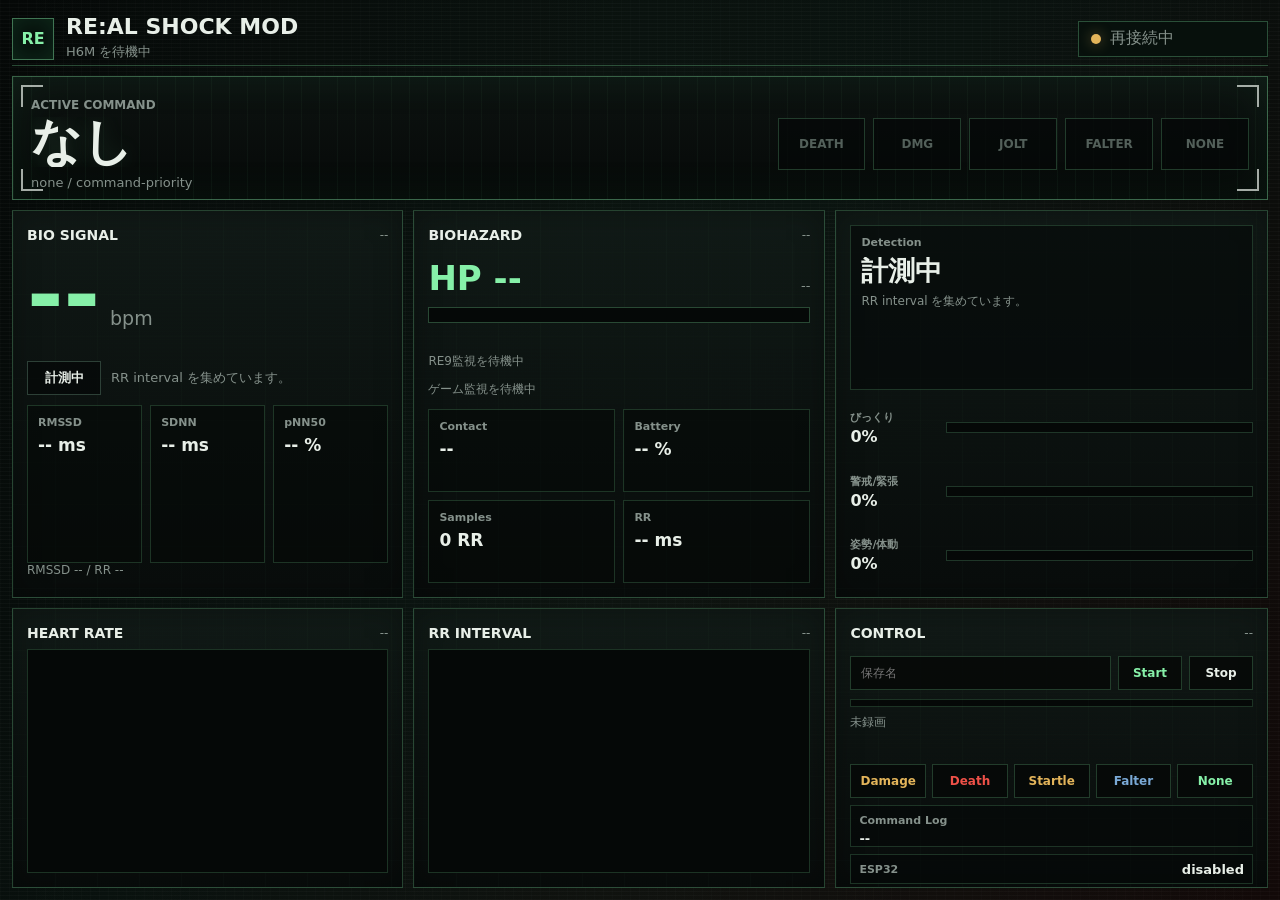
==== static/index.html @ 38039f09 "Initial RE:AL SHOCK MOD app" ====
<!doctype html>
<html lang="ja">
  <head>
    <meta charset="utf-8">
    <meta name="viewport" content="width=device-width, initial-scale=1">
    <title>RE:AL SHOCK MOD</title>
    <link rel="stylesheet" href="/static/styles.css">
  </head>
  <body>
    <div class="screen-noise" aria-hidden="true"></div>
    <main class="shell">
      <section class="topbar" aria-label="system status">
        <div class="brand">
          <span class="brand-mark">RE</span>
          <div>
            <h1>RE:AL SHOCK MOD</h1>
            <p id="deviceName">H6M を待機中</p>
          </div>
        </div>
        <div class="status">
          <span id="connDot" class="dot neutral"></span>
          <span id="connText">起動中</span>
        </div>
      </section>

      <section class="command-center" aria-label="active command">
        <div class="command-frame">
          <div class="corner top-left"></div>
          <div class="corner top-right"></div>
          <div class="corner bottom-left"></div>
          <div class="corner bottom-right"></div>
          <span class="eyebrow">ACTIVE COMMAND</span>
          <strong id="activeCommand">なし</strong>
          <p id="activeCommandDetail">none / command-priority</p>
          <div class="command-rail" id="commandRail" aria-hidden="true">
            <span data-command="death">DEATH</span>
            <span data-command="damage">DMG</span>
            <span data-command="startle">JOLT</span>
            <span data-command="faltering">FALTER</span>
            <span data-command="none">NONE</span>
          </div>
        </div>
      </section>

      <section class="dashboard-grid" aria-label="live dashboard">
        <section class="panel bio-panel" aria-label="bio signals">
          <div class="panel-head">
            <h2>Bio Signal</h2>
            <span id="lastSeen">--</span>
          </div>
          <div class="bpm">
            <span id="bpm">--</span>
            <span>bpm</span>
          </div>
          <div class="state-line">
            <div id="state" class="state neutral">計測中</div>
            <p id="stateDetail">RR interval を集めています。</p>
          </div>
          <div class="vital-strip">
            <div>
              <span>RMSSD</span>
              <strong id="rmssd">-- ms</strong>
            </div>
            <div>
              <span>SDNN</span>
              <strong id="sdnn">-- ms</strong>
            </div>
            <div>
              <span>pNN50</span>
              <strong id="pnn50">-- %</strong>
            </div>
          </div>
          <p class="ghost-line" id="mainBioSub">RMSSD -- / RR --</p>
          <strong class="sr-mirror" id="mainBioBpm">-- bpm</strong>
        </section>

        <section class="panel game-panel" aria-label="biohazard status">
          <div class="panel-head">
            <h2>Biohazard</h2>
            <span id="gameBridge">--</span>
          </div>
          <div class="hp-stack">
            <div class="hp-read">
              <strong id="mainGameHp">HP --</strong>
              <span id="gameHp">--</span>
            </div>
            <div class="hp-bar" aria-hidden="true"><div id="hpFill"></div></div>
          </div>
          <p id="mainGameSub">RE9監視を待機中</p>
          <p id="gameStatus">ゲーム監視を待機中</p>
          <div class="detail-grid">
            <div class="detail-row">
              <span>Contact</span>
              <strong id="contact">--</strong>
            </div>
            <div class="detail-row">
              <span>Battery</span>
              <strong id="battery">-- %</strong>
            </div>
            <div class="detail-row">
              <span>Samples</span>
              <strong id="samples">0 RR</strong>
            </div>
            <div class="detail-row">
              <span>RR</span>
              <strong id="rrLatest">-- ms</strong>
            </div>
          </div>
        </section>

        <section class="panel detector" aria-label="fear detection">
          <div class="detector-main">
            <span>Detection</span>
            <strong id="detectPrimary">計測中</strong>
            <p id="detectReasons">RR interval を集めています。</p>
          </div>
          <div class="score-stack">
            <div class="score-row">
              <div>
                <span>びっくり</span>
                <strong id="startleScore">0%</strong>
              </div>
              <div class="bar"><div id="startleBar"></div></div>
            </div>
            <div class="score-row">
              <div>
                <span>警戒/緊張</span>
                <strong id="fearScore">0%</strong>
              </div>
              <div class="bar"><div id="fearBar"></div></div>
            </div>
            <div class="score-row">
              <div>
                <span>姿勢/体動</span>
                <strong id="movementScore">0%</strong>
              </div>
              <div class="bar"><div id="movementBar"></div></div>
            </div>
          </div>
        </section>

        <section class="panel chart-panel heart-chart" aria-label="heart rate chart">
          <div class="panel-head">
            <h2>Heart Rate</h2>
            <span id="model">--</span>
          </div>
          <canvas id="hrChart" width="900" height="220"></canvas>
        </section>

        <section class="panel chart-panel rr-chart" aria-label="rr interval chart">
          <div class="panel-head">
            <h2>RR Interval</h2>
            <span id="firmware">--</span>
          </div>
          <canvas id="rrChart" width="900" height="220"></canvas>
        </section>

        <section class="panel control-panel" aria-label="controls and command log">
          <div class="panel-head">
            <h2>Control</h2>
            <span id="address">--</span>
          </div>
          <div class="recording-form">
            <input id="recordingName" type="text" autocomplete="off" placeholder="保存名">
            <button id="startRecording" type="button">Start</button>
            <button id="stopRecording" type="button">Stop</button>
          </div>
          <div class="progress">
            <div id="recordingProgress"></div>
          </div>
          <p id="recordingStatus">未録画</p>
          <p id="recordingSaved" class="saved"></p>
          <div class="debug-actions">
            <button id="debugDamage" type="button">Damage</button>
            <button id="debugDeath" type="button">Death</button>
            <button id="debugStartle" type="button">Startle</button>
            <button id="debugFaltering" type="button">Falter</button>
            <button id="debugNone" type="button">None</button>
          </div>
          <div class="command-log">
            <span>Command Log</span>
            <strong id="commandLog">--</strong>
          </div>
          <div class="esp32-line">
            <span>ESP32</span>
            <strong id="esp32Status">disabled</strong>
          </div>
          <strong class="raw-line" id="raw">--</strong>
        </section>
      </section>
    </main>
    <script src="/static/app.js"></script>
  </body>
</html>
---- static/styles.css ----
:root {
  color-scheme: dark;
  --bg: #050807;
  --panel: #0d1311;
  --panel-2: #111a17;
  --ink: #e8efe8;
  --muted: #85918b;
  --dim: #53605a;
  --grid: #1d2a25;
  --line: #2d4037;
  --green: #86f0a8;
  --green-2: #2fb36b;
  --amber: #e3b45a;
  --red: #ef5148;
  --blue: #7aa9d6;
  --black: #030504;
}

* {
  box-sizing: border-box;
}

html,
body {
  width: 100%;
  height: 100%;
}

body {
  margin: 0;
  overflow: hidden;
  background:
    repeating-linear-gradient(0deg, rgba(255, 255, 255, 0.025) 0, rgba(255, 255, 255, 0.025) 1px, transparent 1px, transparent 4px),
    linear-gradient(135deg, #050807 0%, #08100d 46%, #120908 100%);
  color: var(--ink);
  font-family: "Segoe UI", system-ui, -apple-system, BlinkMacSystemFont, sans-serif;
  letter-spacing: 0;
}

.screen-noise {
  position: fixed;
  inset: 0;
  pointer-events: none;
  background:
    linear-gradient(90deg, transparent 0, rgba(134, 240, 168, 0.035) 50%, transparent 100%),
    repeating-linear-gradient(90deg, rgba(255,255,255,0.018) 0 1px, transparent 1px 9px);
  mix-blend-mode: screen;
  opacity: 0.55;
}

.shell {
  position: relative;
  z-index: 1;
  display: grid;
  grid-template-rows: 54px 124px minmax(0, 1fr);
  gap: 10px;
  width: min(1440px, calc(100vw - 24px));
  height: 100vh;
  margin: 0 auto;
  padding: 12px 0;
}

h1,
h2,
p {
  margin: 0;
}

.topbar {
  display: flex;
  align-items: center;
  justify-content: space-between;
  min-width: 0;
  gap: 14px;
  border-bottom: 1px solid rgba(134, 240, 168, 0.28);
}

.brand {
  display: flex;
  align-items: center;
  min-width: 0;
  gap: 12px;
}

.brand-mark {
  display: grid;
  place-items: center;
  width: 42px;
  height: 42px;
  border: 1px solid rgba(134, 240, 168, 0.45);
  background: #07100c;
  color: var(--green);
  font-weight: 800;
  box-shadow: inset 0 0 22px rgba(47, 179, 107, 0.16);
}

h1 {
  font-size: 22px;
  line-height: 1;
  font-weight: 800;
}

.brand p,
.panel-head span,
.ghost-line,
.game-panel p,
.control-panel p {
  overflow: hidden;
  text-overflow: ellipsis;
  white-space: nowrap;
  color: var(--muted);
}

.brand p {
  max-width: 520px;
  margin-top: 5px;
  font-size: 13px;
}

.status {
  display: inline-flex;
  align-items: center;
  min-width: 190px;
  max-width: 460px;
  min-height: 36px;
  gap: 9px;
  padding: 0 12px;
  border: 1px solid rgba(134, 240, 168, 0.28);
  background: #07100c;
  color: var(--muted);
  overflow: hidden;
  white-space: nowrap;
}

.status span:last-child {
  overflow: hidden;
  text-overflow: ellipsis;
}

.dot {
  flex: 0 0 auto;
  width: 10px;
  height: 10px;
  border-radius: 50%;
  background: var(--dim);
}

.dot.live,
.dot.connected {
  background: var(--green);
  box-shadow: 0 0 16px rgba(134, 240, 168, 0.62);
}

.dot.scanning,
.dot.connecting,
.dot.waiting {
  background: var(--amber);
  box-shadow: 0 0 14px rgba(227, 180, 90, 0.45);
}

.dot.error {
  background: var(--red);
  box-shadow: 0 0 14px rgba(239, 81, 72, 0.48);
}

.command-center {
  min-width: 0;
}

.command-frame {
  position: relative;
  display: grid;
  grid-template-columns: minmax(0, 0.8fr) minmax(260px, 1.1fr) minmax(0, 1.2fr);
  grid-template-rows: 28px 48px 30px;
  align-items: center;
  height: 124px;
  padding: 14px 18px;
  border: 1px solid rgba(134, 240, 168, 0.38);
  background:
    repeating-linear-gradient(90deg, rgba(134, 240, 168, 0.04) 0 1px, transparent 1px 18px),
    linear-gradient(180deg, rgba(13, 19, 17, 0.98), rgba(6, 9, 8, 0.98));
  box-shadow: inset 0 0 46px rgba(47, 179, 107, 0.08);
  overflow: hidden;
}

.command-frame::after {
  content: "";
  position: absolute;
  inset: 0;
  pointer-events: none;
  background: linear-gradient(90deg, transparent, rgba(134, 240, 168, 0.10), transparent);
  transform: translateX(-100%);
  animation: sweep 5s linear infinite;
}

.corner {
  position: absolute;
  width: 22px;
  height: 22px;
  border-color: var(--green);
  opacity: 0.7;
}

.top-left {
  top: 8px;
  left: 8px;
  border-top: 2px solid;
  border-left: 2px solid;
}

.top-right {
  top: 8px;
  right: 8px;
  border-top: 2px solid;
  border-right: 2px solid;
}

.bottom-left {
  bottom: 8px;
  left: 8px;
  border-bottom: 2px solid;
  border-left: 2px solid;
}

.bottom-right {
  right: 8px;
  bottom: 8px;
  border-right: 2px solid;
  border-bottom: 2px solid;
}

.eyebrow {
  grid-column: 1;
  color: var(--muted);
  font-size: 12px;
  font-weight: 700;
}

#activeCommand {
  grid-column: 1 / 3;
  align-self: end;
  overflow: hidden;
  text-overflow: ellipsis;
  white-space: nowrap;
  font-size: 50px;
  line-height: 1;
  font-weight: 900;
  text-transform: uppercase;
  text-shadow: 0 0 22px rgba(134, 240, 168, 0.18);
}

#activeCommandDetail {
  grid-column: 1 / 3;
  overflow: hidden;
  text-overflow: ellipsis;
  white-space: nowrap;
  color: var(--muted);
  font-size: 13px;
}

#activeCommand.none {
  color: var(--green);
}

#activeCommand.faltering {
  color: var(--blue);
}

#activeCommand.startle,
#activeCommand.damage {
  color: var(--amber);
}

#activeCommand.death {
  color: var(--red);
  animation: alarm 750ms steps(2, end) infinite;
}

.command-rail {
  grid-column: 3;
  grid-row: 1 / 4;
  display: grid;
  grid-template-columns: repeat(5, minmax(0, 1fr));
  gap: 8px;
  align-self: center;
}

.command-rail span {
  display: grid;
  place-items: center;
  min-width: 0;
  height: 52px;
  border: 1px solid rgba(134, 240, 168, 0.22);
  background: rgba(5, 8, 7, 0.72);
  color: var(--dim);
  overflow: hidden;
  text-overflow: ellipsis;
  white-space: nowrap;
  font-size: 12px;
  font-weight: 800;
}

body.command-none .command-rail [data-command="none"],
body.command-faltering .command-rail [data-command="faltering"],
body.command-startle .command-rail [data-command="startle"],
body.command-damage .command-rail [data-command="damage"],
body.command-death .command-rail [data-command="death"] {
  border-color: currentColor;
  color: var(--green);
  box-shadow: inset 0 0 20px rgba(134, 240, 168, 0.12), 0 0 16px rgba(134, 240, 168, 0.10);
}

body.command-faltering .command-rail [data-command="faltering"] {
  color: var(--blue);
}

body.command-startle .command-rail [data-command="startle"],
body.command-damage .command-rail [data-command="damage"] {
  color: var(--amber);
}

body.command-death .command-rail [data-command="death"] {
  color: var(--red);
}

.dashboard-grid {
  display: grid;
  grid-template-columns: minmax(250px, 0.95fr) minmax(260px, 1fr) minmax(280px, 1.05fr);
  grid-template-rows: minmax(250px, 1fr) minmax(170px, 0.72fr);
  grid-template-areas:
    "bio game detector"
    "heart rr control";
  min-height: 0;
  gap: 10px;
}

.panel {
  position: relative;
  min-width: 0;
  min-height: 0;
  padding: 14px;
  border: 1px solid rgba(134, 240, 168, 0.24);
  background:
    linear-gradient(180deg, rgba(17, 26, 23, 0.94), rgba(8, 12, 11, 0.97));
  box-shadow: inset 0 0 28px rgba(0, 0, 0, 0.28);
  overflow: hidden;
}

.panel::before {
  content: "";
  position: absolute;
  inset: 0;
  pointer-events: none;
  background:
    linear-gradient(90deg, rgba(134, 240, 168, 0.12) 0 1px, transparent 1px),
    linear-gradient(0deg, rgba(134, 240, 168, 0.08) 0 1px, transparent 1px);
  background-size: 42px 42px;
  opacity: 0.16;
}

.panel-head {
  position: relative;
  z-index: 1;
  display: flex;
  align-items: center;
  justify-content: space-between;
  gap: 10px;
  min-height: 20px;
  margin-bottom: 10px;
}

h2 {
  overflow: hidden;
  text-overflow: ellipsis;
  white-space: nowrap;
  font-size: 14px;
  line-height: 1;
  font-weight: 800;
  text-transform: uppercase;
}

.panel-head span {
  min-width: 0;
  max-width: 58%;
  font-size: 12px;
}

.bio-panel {
  grid-area: bio;
  display: grid;
  grid-template-rows: 30px 96px 54px minmax(0, 1fr) 20px;
}

.bpm {
  position: relative;
  z-index: 1;
  display: flex;
  align-items: baseline;
  gap: 10px;
  min-width: 0;
}

.bpm span:first-child {
  overflow: hidden;
  text-overflow: clip;
  white-space: nowrap;
  font-size: 88px;
  line-height: 0.9;
  font-weight: 900;
  color: var(--green);
  font-variant-numeric: tabular-nums;
}

.bpm span:last-child {
  color: var(--muted);
  font-size: 19px;
}

.state-line {
  position: relative;
  z-index: 1;
  display: grid;
  grid-template-columns: max-content minmax(0, 1fr);
  align-items: center;
  gap: 10px;
  min-width: 0;
}

.state {
  min-width: 74px;
  max-width: 130px;
  padding: 7px 9px;
  border: 1px solid var(--line);
  background: rgba(5, 8, 7, 0.72);
  overflow: hidden;
  text-align: center;
  text-overflow: ellipsis;
  white-space: nowrap;
  font-size: 13px;
  font-weight: 800;
}

.state.calm,
.state.steady {
  color: var(--green);
}

.state.warm {
  color: var(--amber);
}

.state.hot,
.state.warn {
  color: var(--red);
}

#stateDetail {
  overflow: hidden;
  text-overflow: ellipsis;
  white-space: nowrap;
  color: var(--muted);
  font-size: 13px;
}

.vital-strip {
  position: relative;
  z-index: 1;
  display: grid;
  grid-template-columns: repeat(3, minmax(0, 1fr));
  gap: 8px;
  min-height: 0;
}

.vital-strip div,
.detail-row {
  min-width: 0;
  padding: 10px;
  border: 1px solid rgba(134, 240, 168, 0.18);
  background: rgba(5, 8, 7, 0.55);
}

.vital-strip span,
.detail-row span,
.detector-main span,
.score-row span,
.command-log span {
  display: block;
  color: var(--muted);
  font-size: 11px;
  font-weight: 700;
}

.vital-strip strong,
.detail-row strong {
  display: block;
  margin-top: 6px;
  overflow: hidden;
  text-overflow: ellipsis;
  white-space: nowrap;
  font-size: 17px;
  font-variant-numeric: tabular-nums;
}

.ghost-line,
.sr-mirror {
  position: relative;
  z-index: 1;
  min-width: 0;
  font-size: 12px;
}

.sr-mirror {
  display: none;
}

.game-panel {
  grid-area: game;
  display: grid;
  grid-template-rows: 30px 86px 22px 22px minmax(0, 1fr);
  gap: 6px;
}

.hp-stack,
.hp-read,
.detail-grid,
.detector-main,
.score-stack,
.recording-form,
.debug-actions,
.command-log,
.raw-line {
  position: relative;
  z-index: 1;
}

.hp-read {
  display: flex;
  align-items: baseline;
  justify-content: space-between;
  min-width: 0;
  gap: 10px;
}

#mainGameHp {
  overflow: hidden;
  text-overflow: ellipsis;
  white-space: nowrap;
  font-size: 34px;
  line-height: 1;
  color: var(--green);
  font-variant-numeric: tabular-nums;
}

#gameHp {
  overflow: hidden;
  text-overflow: ellipsis;
  white-space: nowrap;
  color: var(--muted);
  font-size: 13px;
}

.hp-bar {
  height: 16px;
  margin-top: 12px;
  border: 1px solid rgba(134, 240, 168, 0.28);
  background: #050807;
  overflow: hidden;
}

#hpFill {
  width: 0%;
  height: 100%;
  background: linear-gradient(90deg, var(--red), var(--amber), var(--green));
  transition: width 180ms linear;
}

.game-panel p {
  min-width: 0;
  font-size: 12px;
}

.detail-grid {
  display: grid;
  grid-template-columns: repeat(2, minmax(0, 1fr));
  grid-auto-rows: minmax(54px, 1fr);
  gap: 8px;
  min-height: 0;
}

.detector {
  grid-area: detector;
  display: grid;
  grid-template-rows: minmax(88px, 0.9fr) minmax(104px, 1fr);
  gap: 10px;
}

.detector-main {
  min-width: 0;
  padding: 10px;
  border: 1px solid rgba(134, 240, 168, 0.18);
  background: rgba(5, 8, 7, 0.58);
}

.detector-main strong {
  display: block;
  margin-top: 8px;
  overflow: hidden;
  text-overflow: ellipsis;
  white-space: nowrap;
  font-size: 27px;
  line-height: 1;
}

.detector-main strong.calm,
.detector-main strong.steady {
  color: var(--green);
}

.detector-main strong.warm {
  color: var(--amber);
}

.detector-main strong.hot,
.detector-main strong.warn {
  color: var(--red);
}

.detector-main p {
  margin-top: 9px;
  overflow: hidden;
  text-overflow: ellipsis;
  white-space: nowrap;
  color: var(--muted);
  font-size: 12px;
}

.score-stack {
  display: grid;
  gap: 8px;
}

.score-row {
  display: grid;
  grid-template-columns: 86px minmax(0, 1fr);
  align-items: center;
  gap: 10px;
  min-height: 30px;
}

.score-row strong {
  display: block;
  margin-top: 2px;
  overflow: hidden;
  text-overflow: ellipsis;
  white-space: nowrap;
  font-size: 16px;
}

.bar {
  height: 11px;
  border: 1px solid rgba(134, 240, 168, 0.20);
  background: #050807;
  overflow: hidden;
}

.bar div {
  width: 0%;
  height: 100%;
  transition: width 180ms linear;
}

#startleBar {
  background: var(--red);
}

#fearBar {
  background: var(--amber);
}

#movementBar {
  background: var(--blue);
}

.chart-panel {
  display: grid;
  grid-template-rows: 26px minmax(0, 1fr);
}

.heart-chart {
  grid-area: heart;
}

.rr-chart {
  grid-area: rr;
}

canvas {
  position: relative;
  z-index: 1;
  display: block;
  width: 100%;
  height: 100%;
  min-height: 110px;
  border: 1px solid rgba(134, 240, 168, 0.18);
  background: #050807;
}

.control-panel {
  grid-area: control;
  display: grid;
  grid-template-rows: 26px 36px 8px 18px 18px 34px 42px 30px 0;
  gap: 7px;
}

.recording-form {
  display: grid;
  grid-template-columns: minmax(0, 1fr) 64px 64px;
  gap: 7px;
  min-width: 0;
}

.recording-form input,
.recording-form button,
.debug-actions button {
  min-width: 0;
  height: 34px;
  border: 1px solid rgba(134, 240, 168, 0.22);
  background: rgba(5, 8, 7, 0.82);
  color: var(--ink);
  font: inherit;
  font-size: 12px;
}

.recording-form input {
  padding: 0 10px;
  overflow: hidden;
  text-overflow: ellipsis;
}

.recording-form button,
.debug-actions button {
  cursor: pointer;
  font-weight: 800;
}

.recording-form button:first-of-type {
  color: var(--green);
}

.recording-form button:disabled,
.recording-form input:disabled {
  cursor: default;
  opacity: 0.46;
}

.progress {
  height: 8px;
  border: 1px solid rgba(134, 240, 168, 0.18);
  background: #050807;
  overflow: hidden;
}

#recordingProgress {
  width: 0%;
  height: 100%;
  background: var(--green);
  transition: width 180ms linear;
}

.control-panel p,
.saved {
  min-width: 0;
  overflow: hidden;
  text-overflow: ellipsis;
  white-space: nowrap;
  font-size: 12px;
}

.debug-actions {
  display: grid;
  grid-template-columns: repeat(5, minmax(0, 1fr));
  gap: 6px;
}

.debug-actions button:nth-child(1),
.debug-actions button:nth-child(3) {
  color: var(--amber);
}

.debug-actions button:nth-child(2) {
  color: var(--red);
}

.debug-actions button:nth-child(4) {
  color: var(--blue);
}

.debug-actions button:nth-child(5) {
  color: var(--green);
}

.command-log {
  min-width: 0;
  padding: 8px;
  border: 1px solid rgba(134, 240, 168, 0.18);
  background: rgba(5, 8, 7, 0.58);
}

.esp32-line {
  position: relative;
  z-index: 1;
  display: flex;
  align-items: center;
  justify-content: space-between;
  min-width: 0;
  gap: 8px;
  padding: 6px 8px;
  border: 1px solid rgba(134, 240, 168, 0.18);
  background: rgba(5, 8, 7, 0.58);
}

.esp32-line span {
  color: var(--muted);
  font-size: 11px;
  font-weight: 800;
}

.command-log strong,
.esp32-line strong {
  display: block;
  overflow: hidden;
  text-overflow: ellipsis;
  white-space: nowrap;
  font-size: 13px;
}

.command-log strong {
  margin-top: 4px;
}

.raw-line {
  display: block;
  height: 0;
  overflow: hidden;
}

@keyframes sweep {
  to {
    transform: translateX(100%);
  }
}

@keyframes alarm {
  50% {
    opacity: 0.38;
  }
}

@media (max-height: 760px) and (min-width: 901px) {
  .shell {
    grid-template-rows: 48px 104px minmax(0, 1fr);
    gap: 8px;
    padding: 8px 0;
  }

  .command-frame {
    height: 104px;
    grid-template-rows: 22px 40px 24px;
  }

  #activeCommand {
    font-size: 42px;
  }

  .bpm span:first-child {
    font-size: 74px;
  }

  .dashboard-grid {
    grid-template-rows: minmax(215px, 1fr) minmax(140px, 0.7fr);
  }

  .panel {
    padding: 11px;
  }
}

@media (max-width: 900px) {
  body {
    overflow: hidden;
  }

  .shell {
    height: 100vh;
    min-height: 0;
    grid-template-rows: 46px 98px minmax(0, 1fr);
    gap: 7px;
    width: calc(100vw - 10px);
    padding: 6px 0;
  }

  .topbar {
    flex-direction: row;
    align-items: center;
    gap: 8px;
  }

  .brand {
    min-width: 0;
    gap: 8px;
  }

  .brand-mark {
    width: 34px;
    height: 34px;
    font-size: 13px;
  }

  h1 {
    font-size: 17px;
  }

  .brand p {
    max-width: 190px;
    font-size: 11px;
  }

  .status {
    min-width: 132px;
    max-width: 230px;
    min-height: 32px;
    padding: 0 8px;
    font-size: 11px;
  }

  .command-frame {
    height: 98px;
    grid-template-columns: minmax(0, 1fr) minmax(190px, 1fr);
    grid-template-rows: 18px 34px 22px;
    gap: 4px 8px;
    padding: 10px 12px;
  }

  #activeCommand {
    grid-column: 1;
    font-size: 32px;
  }

  .command-rail {
    grid-column: 2;
    grid-row: 1 / 4;
    grid-template-columns: repeat(5, minmax(0, 1fr));
    gap: 4px;
  }

  .command-rail span {
    height: 42px;
    font-size: 9px;
  }

  #activeCommandDetail {
    grid-column: 1;
    font-size: 11px;
  }

  .dashboard-grid {
    grid-template-columns: minmax(0, 1fr) minmax(0, 1fr);
    grid-template-rows: minmax(218px, 1.08fr) minmax(182px, 0.92fr) minmax(134px, 0.68fr);
    grid-template-areas:
      "bio game"
      "detector control"
      "heart rr";
    gap: 7px;
  }

  .panel {
    padding: 9px;
    min-height: 0;
  }

  .panel-head {
    min-height: 18px;
    margin-bottom: 6px;
  }

  h2 {
    font-size: 12px;
  }

  .bio-panel {
    grid-template-rows: 22px 76px 42px minmax(0, 1fr) 16px;
  }

  .bpm span:first-child {
    font-size: 62px;
  }

  .bpm span:last-child {
    font-size: 14px;
  }

  .state {
    min-width: 62px;
    max-width: 92px;
    padding: 5px 6px;
    font-size: 11px;
  }

  #stateDetail,
  .ghost-line,
  .game-panel p,
  .control-panel p {
    font-size: 10px;
  }

  .vital-strip {
    gap: 5px;
  }

  .vital-strip div,
  .detail-row {
    padding: 7px;
  }

  .vital-strip span,
  .detail-row span,
  .detector-main span,
  .score-row span,
  .command-log span {
    font-size: 9px;
  }

  .vital-strip strong,
  .detail-row strong {
    font-size: 12px;
  }

  .game-panel {
    grid-template-rows: 22px 62px 17px 17px minmax(0, 1fr);
    gap: 5px;
  }

  #mainGameHp {
    font-size: 25px;
  }

  #gameHp {
    font-size: 10px;
  }

  .hp-bar {
    height: 12px;
    margin-top: 8px;
  }

  .detail-grid {
    grid-auto-rows: minmax(40px, 1fr);
    gap: 5px;
  }

  .detector {
    grid-template-rows: minmax(72px, 0.85fr) minmax(82px, 1fr);
    gap: 7px;
  }

  .detector-main {
    padding: 8px;
  }

  .detector-main strong {
    font-size: 21px;
  }

  .detector-main p {
    font-size: 10px;
  }

  .score-row {
    grid-template-columns: 66px minmax(0, 1fr);
    gap: 7px;
    min-height: 24px;
  }

  .score-row strong {
    font-size: 12px;
  }

  .bar {
    height: 9px;
  }

  .control-panel {
    grid-template-rows: 20px 30px 7px 16px 0 30px 34px 24px 0;
    gap: 5px;
  }

  .recording-form {
    grid-template-columns: minmax(0, 1fr) 46px 46px;
    gap: 4px;
  }

  .recording-form input,
  .recording-form button,
  .debug-actions button {
    height: 30px;
    font-size: 10px;
  }

  .debug-actions {
    gap: 4px;
  }

  .command-log {
    padding: 6px;
  }

  .command-log strong {
    font-size: 11px;
  }

  .esp32-line {
    padding: 4px 6px;
  }

  .esp32-line span,
  .esp32-line strong {
    font-size: 10px;
  }

  canvas {
    min-height: 80px;
  }
}
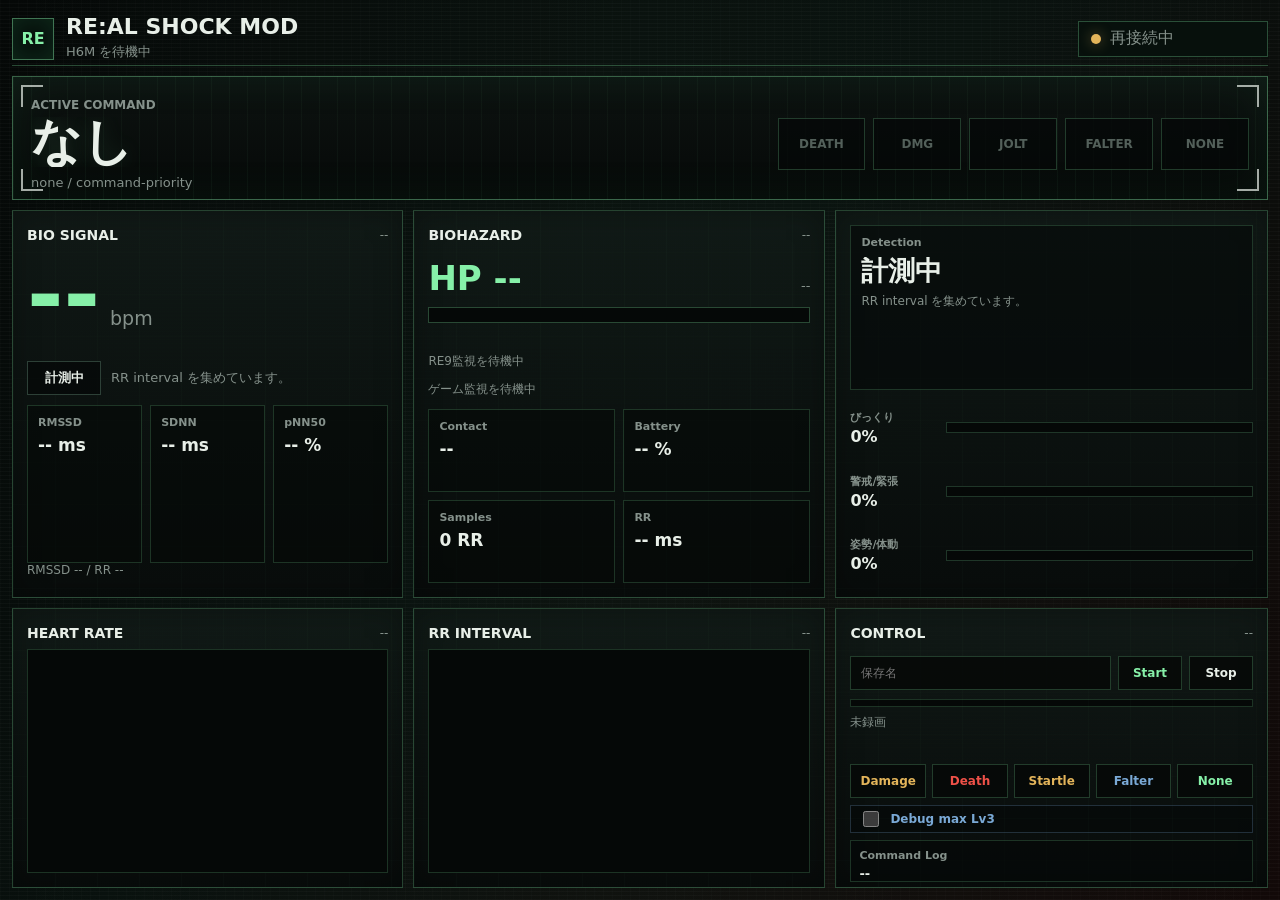
==== commit 4084508c: "Stabilize ESP32 event delivery and add debug cap" ====
--- a/static/index.html
+++ b/static/index.html
@@ -177,6 +177,10 @@
             <button id="debugFaltering" type="button">Falter</button>
             <button id="debugNone" type="button">None</button>
           </div>
+          <label class="debug-mode">
+            <input id="debugMode" type="checkbox">
+            <span>Debug max Lv3</span>
+          </label>
           <div class="command-log">
             <span>Command Log</span>
             <strong id="commandLog">--</strong>
--- a/static/styles.css
+++ b/static/styles.css
@@ -708,7 +708,7 @@
 .control-panel {
   grid-area: control;
   display: grid;
-  grid-template-rows: 26px 36px 8px 18px 18px 34px 42px 30px 0;
+  grid-template-rows: 26px 36px 8px 18px 18px 34px 28px 42px 30px 0;
   gap: 7px;
 }
 
@@ -780,6 +780,26 @@
   display: grid;
   grid-template-columns: repeat(5, minmax(0, 1fr));
   gap: 6px;
+}
+
+.debug-mode {
+  display: flex;
+  align-items: center;
+  gap: 8px;
+  min-width: 0;
+  height: 28px;
+  padding: 0 8px;
+  border: 1px solid rgba(122, 169, 214, 0.24);
+  background: rgba(5, 8, 7, 0.58);
+  color: var(--blue);
+  font-size: 12px;
+  font-weight: 800;
+}
+
+.debug-mode input {
+  width: 16px;
+  height: 16px;
+  accent-color: var(--blue);
 }
 
 .debug-actions button:nth-child(1),
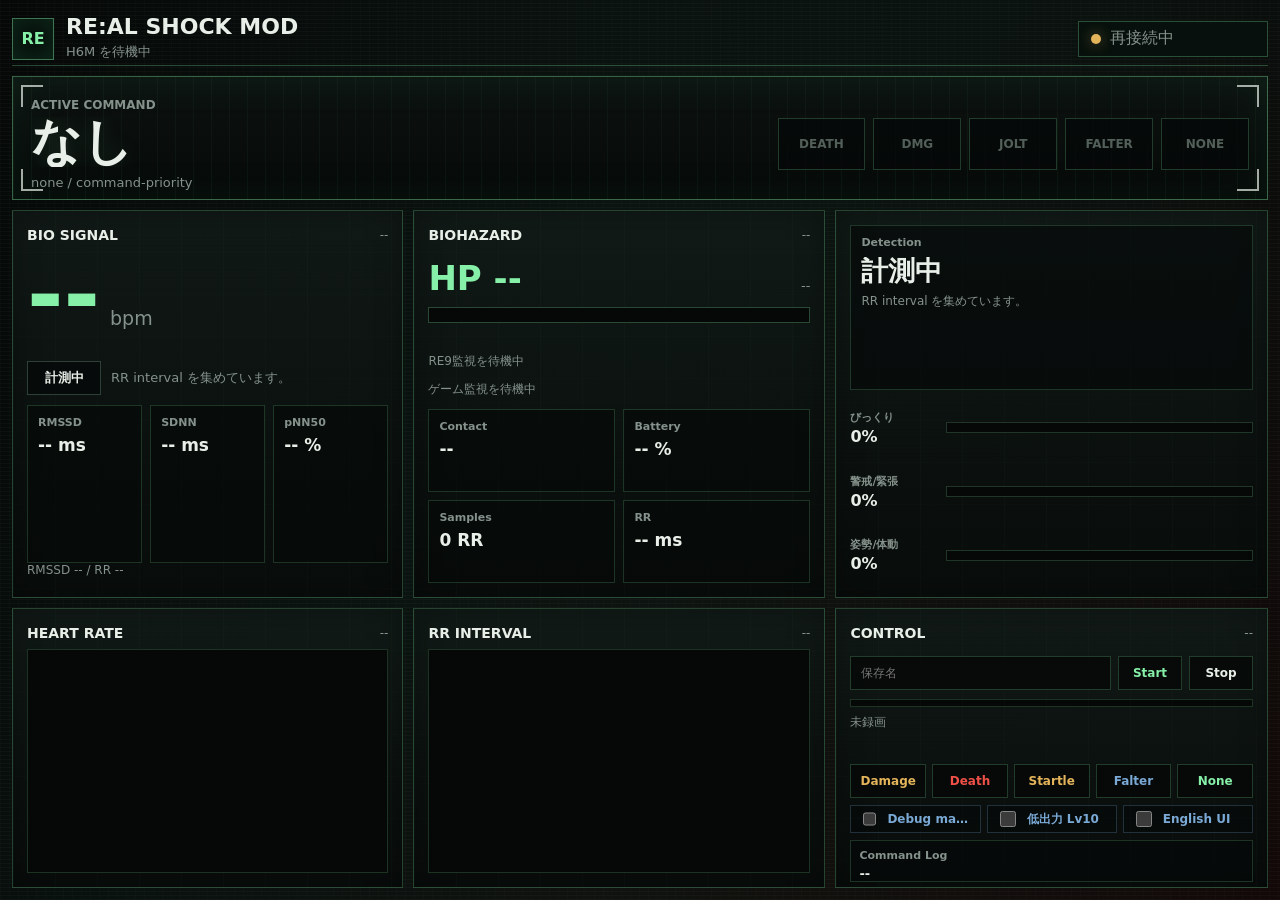
==== commit b3bcde17: "Add ESP32 control modes and update docs" ====
--- a/static/index.html
+++ b/static/index.html
@@ -14,12 +14,12 @@
           <span class="brand-mark">RE</span>
           <div>
             <h1>RE:AL SHOCK MOD</h1>
-            <p id="deviceName">H6M を待機中</p>
+            <p id="deviceName" data-i18n="deviceWaiting">H6M を待機中</p>
           </div>
         </div>
         <div class="status">
           <span id="connDot" class="dot neutral"></span>
-          <span id="connText">起動中</span>
+          <span id="connText" data-i18n="booting">起動中</span>
         </div>
       </section>
 
@@ -29,8 +29,8 @@
           <div class="corner top-right"></div>
           <div class="corner bottom-left"></div>
           <div class="corner bottom-right"></div>
-          <span class="eyebrow">ACTIVE COMMAND</span>
-          <strong id="activeCommand">なし</strong>
+          <span class="eyebrow" data-i18n="activeCommand">ACTIVE COMMAND</span>
+          <strong id="activeCommand" data-i18n="none">なし</strong>
           <p id="activeCommandDetail">none / command-priority</p>
           <div class="command-rail" id="commandRail" aria-hidden="true">
             <span data-command="death">DEATH</span>
@@ -50,11 +50,11 @@
           </div>
           <div class="bpm">
             <span id="bpm">--</span>
-            <span>bpm</span>
+              <span data-i18n="bpm">bpm</span>
           </div>
           <div class="state-line">
-            <div id="state" class="state neutral">計測中</div>
-            <p id="stateDetail">RR interval を集めています。</p>
+            <div id="state" class="state neutral" data-i18n="measuring">計測中</div>
+            <p id="stateDetail" data-i18n="collectingRr">RR interval を集めています。</p>
           </div>
           <div class="vital-strip">
             <div>
@@ -86,19 +86,19 @@
             </div>
             <div class="hp-bar" aria-hidden="true"><div id="hpFill"></div></div>
           </div>
-          <p id="mainGameSub">RE9監視を待機中</p>
-          <p id="gameStatus">ゲーム監視を待機中</p>
+          <p id="mainGameSub" data-i18n="waitingRe9">RE9監視を待機中</p>
+          <p id="gameStatus" data-i18n="waitingGame">ゲーム監視を待機中</p>
           <div class="detail-grid">
             <div class="detail-row">
-              <span>Contact</span>
+              <span data-i18n="contact">Contact</span>
               <strong id="contact">--</strong>
             </div>
             <div class="detail-row">
-              <span>Battery</span>
+              <span data-i18n="battery">Battery</span>
               <strong id="battery">-- %</strong>
             </div>
             <div class="detail-row">
-              <span>Samples</span>
+              <span data-i18n="samples">Samples</span>
               <strong id="samples">0 RR</strong>
             </div>
             <div class="detail-row">
@@ -110,28 +110,28 @@
 
         <section class="panel detector" aria-label="fear detection">
           <div class="detector-main">
-            <span>Detection</span>
-            <strong id="detectPrimary">計測中</strong>
-            <p id="detectReasons">RR interval を集めています。</p>
+            <span data-i18n="detection">Detection</span>
+            <strong id="detectPrimary" data-i18n="measuring">計測中</strong>
+            <p id="detectReasons" data-i18n="collectingRr">RR interval を集めています。</p>
           </div>
           <div class="score-stack">
             <div class="score-row">
               <div>
-                <span>びっくり</span>
+                <span data-i18n="startleMetric">びっくり</span>
                 <strong id="startleScore">0%</strong>
               </div>
               <div class="bar"><div id="startleBar"></div></div>
             </div>
             <div class="score-row">
               <div>
-                <span>警戒/緊張</span>
+                <span data-i18n="fearMetric">警戒/緊張</span>
                 <strong id="fearScore">0%</strong>
               </div>
               <div class="bar"><div id="fearBar"></div></div>
             </div>
             <div class="score-row">
               <div>
-                <span>姿勢/体動</span>
+                <span data-i18n="movementMetric">姿勢/体動</span>
                 <strong id="movementScore">0%</strong>
               </div>
               <div class="bar"><div id="movementBar"></div></div>
@@ -161,14 +161,14 @@
             <span id="address">--</span>
           </div>
           <div class="recording-form">
-            <input id="recordingName" type="text" autocomplete="off" placeholder="保存名">
-            <button id="startRecording" type="button">Start</button>
-            <button id="stopRecording" type="button">Stop</button>
+            <input id="recordingName" type="text" autocomplete="off" placeholder="保存名" data-i18n-placeholder="recordingNamePlaceholder">
+            <button id="startRecording" type="button" data-i18n="start">Start</button>
+            <button id="stopRecording" type="button" data-i18n="stop">Stop</button>
           </div>
           <div class="progress">
             <div id="recordingProgress"></div>
           </div>
-          <p id="recordingStatus">未録画</p>
+          <p id="recordingStatus" data-i18n="notRecording">未録画</p>
           <p id="recordingSaved" class="saved"></p>
           <div class="debug-actions">
             <button id="debugDamage" type="button">Damage</button>
@@ -177,17 +177,27 @@
             <button id="debugFaltering" type="button">Falter</button>
             <button id="debugNone" type="button">None</button>
           </div>
-          <label class="debug-mode">
-            <input id="debugMode" type="checkbox">
-            <span>Debug max Lv3</span>
-          </label>
+          <div class="mode-toggles">
+            <label class="debug-mode">
+              <input id="debugMode" type="checkbox">
+              <span data-i18n="debugMax">Debug max Lv3</span>
+            </label>
+            <label class="debug-mode">
+              <input id="lowOutputMode" type="checkbox">
+              <span data-i18n="lowOutput">低出力 Lv10</span>
+            </label>
+            <label class="debug-mode">
+              <input id="englishMode" type="checkbox">
+              <span data-i18n="englishUi">English UI</span>
+            </label>
+          </div>
           <div class="command-log">
-            <span>Command Log</span>
+            <span data-i18n="commandLog">Command Log</span>
             <strong id="commandLog">--</strong>
           </div>
           <div class="esp32-line">
             <span>ESP32</span>
-            <strong id="esp32Status">disabled</strong>
+            <strong id="esp32Status" data-i18n="disabled">disabled</strong>
           </div>
           <strong class="raw-line" id="raw">--</strong>
         </section>
--- a/static/styles.css
+++ b/static/styles.css
@@ -782,6 +782,12 @@
   gap: 6px;
 }
 
+.mode-toggles {
+  display: grid;
+  grid-template-columns: repeat(3, minmax(0, 1fr));
+  gap: 6px;
+}
+
 .debug-mode {
   display: flex;
   align-items: center;
@@ -794,6 +800,12 @@
   color: var(--blue);
   font-size: 12px;
   font-weight: 800;
+  white-space: nowrap;
+}
+
+.debug-mode span {
+  overflow: hidden;
+  text-overflow: ellipsis;
 }
 
 .debug-mode input {
@@ -1130,6 +1142,21 @@
     gap: 4px;
   }
 
+  .mode-toggles {
+    gap: 4px;
+  }
+
+  .debug-mode {
+    gap: 5px;
+    padding: 0 5px;
+    font-size: 10px;
+  }
+
+  .debug-mode input {
+    width: 13px;
+    height: 13px;
+  }
+
   .command-log {
     padding: 6px;
   }
